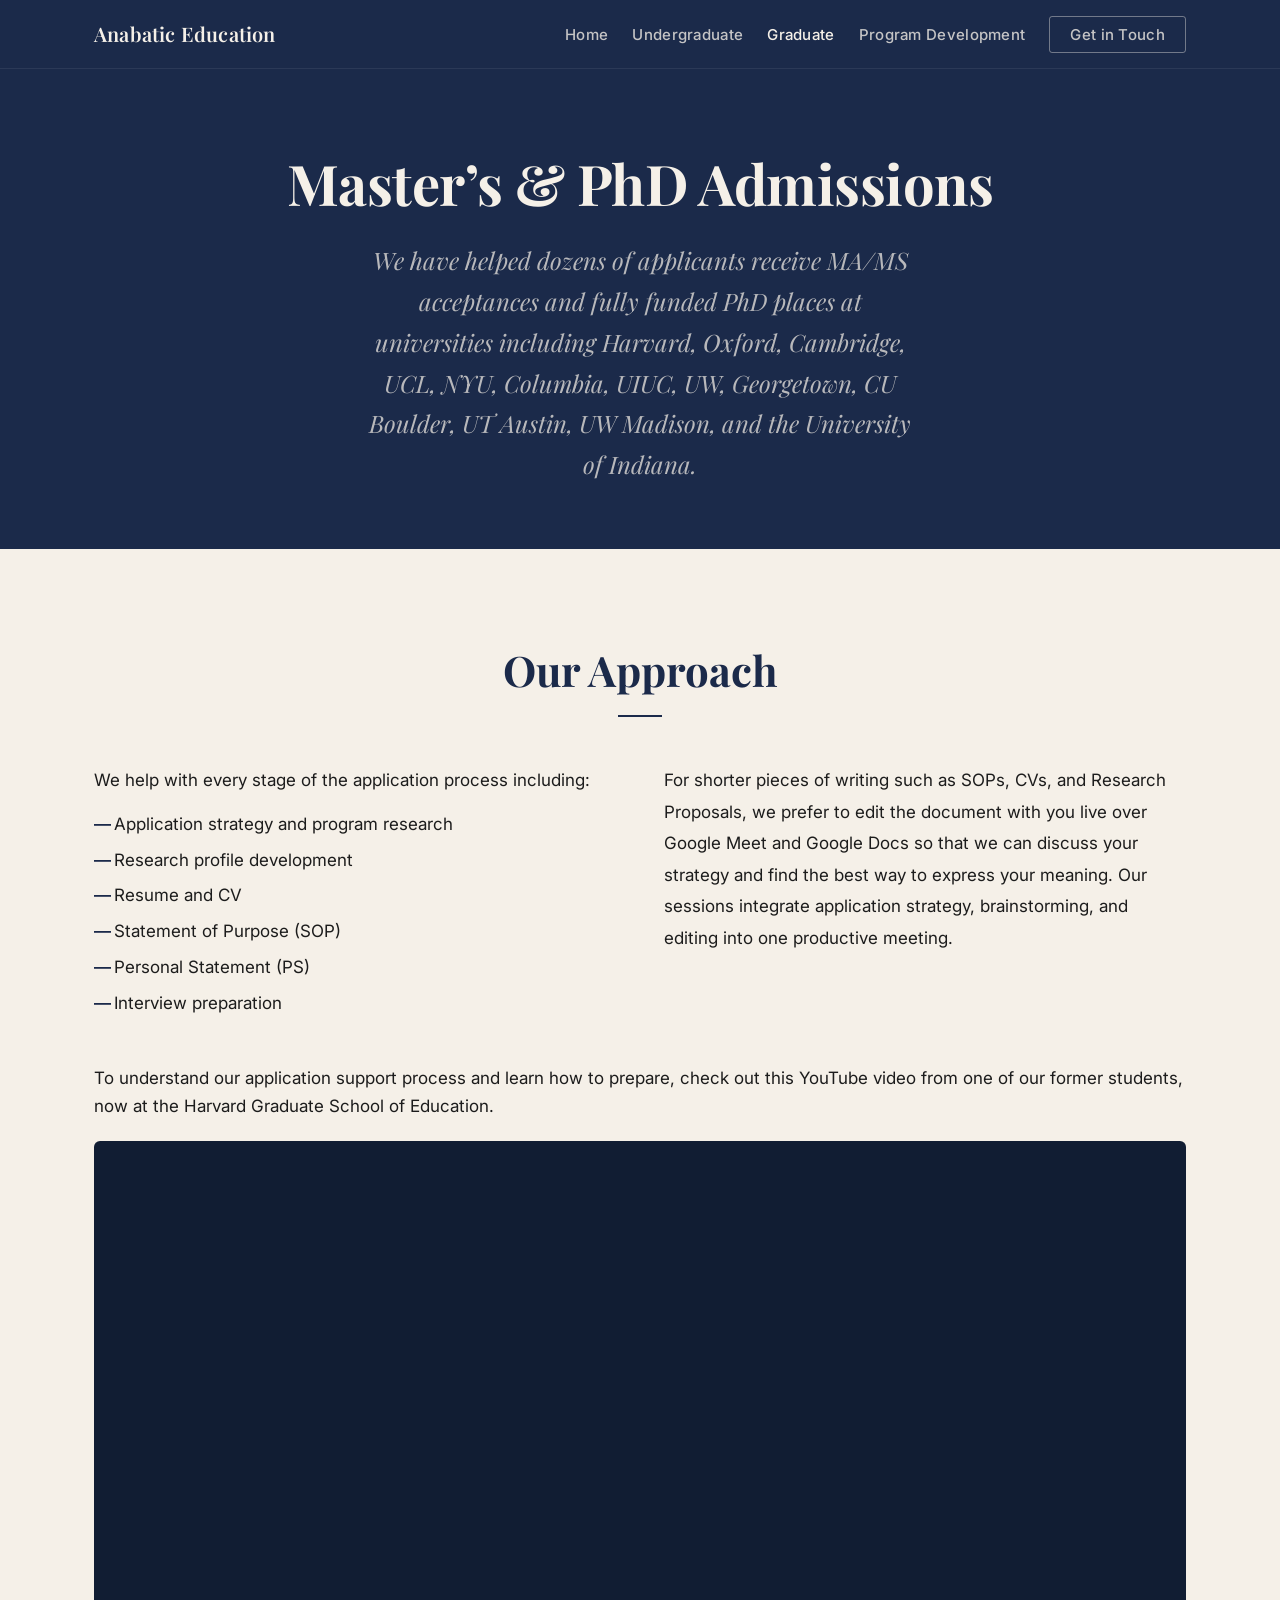
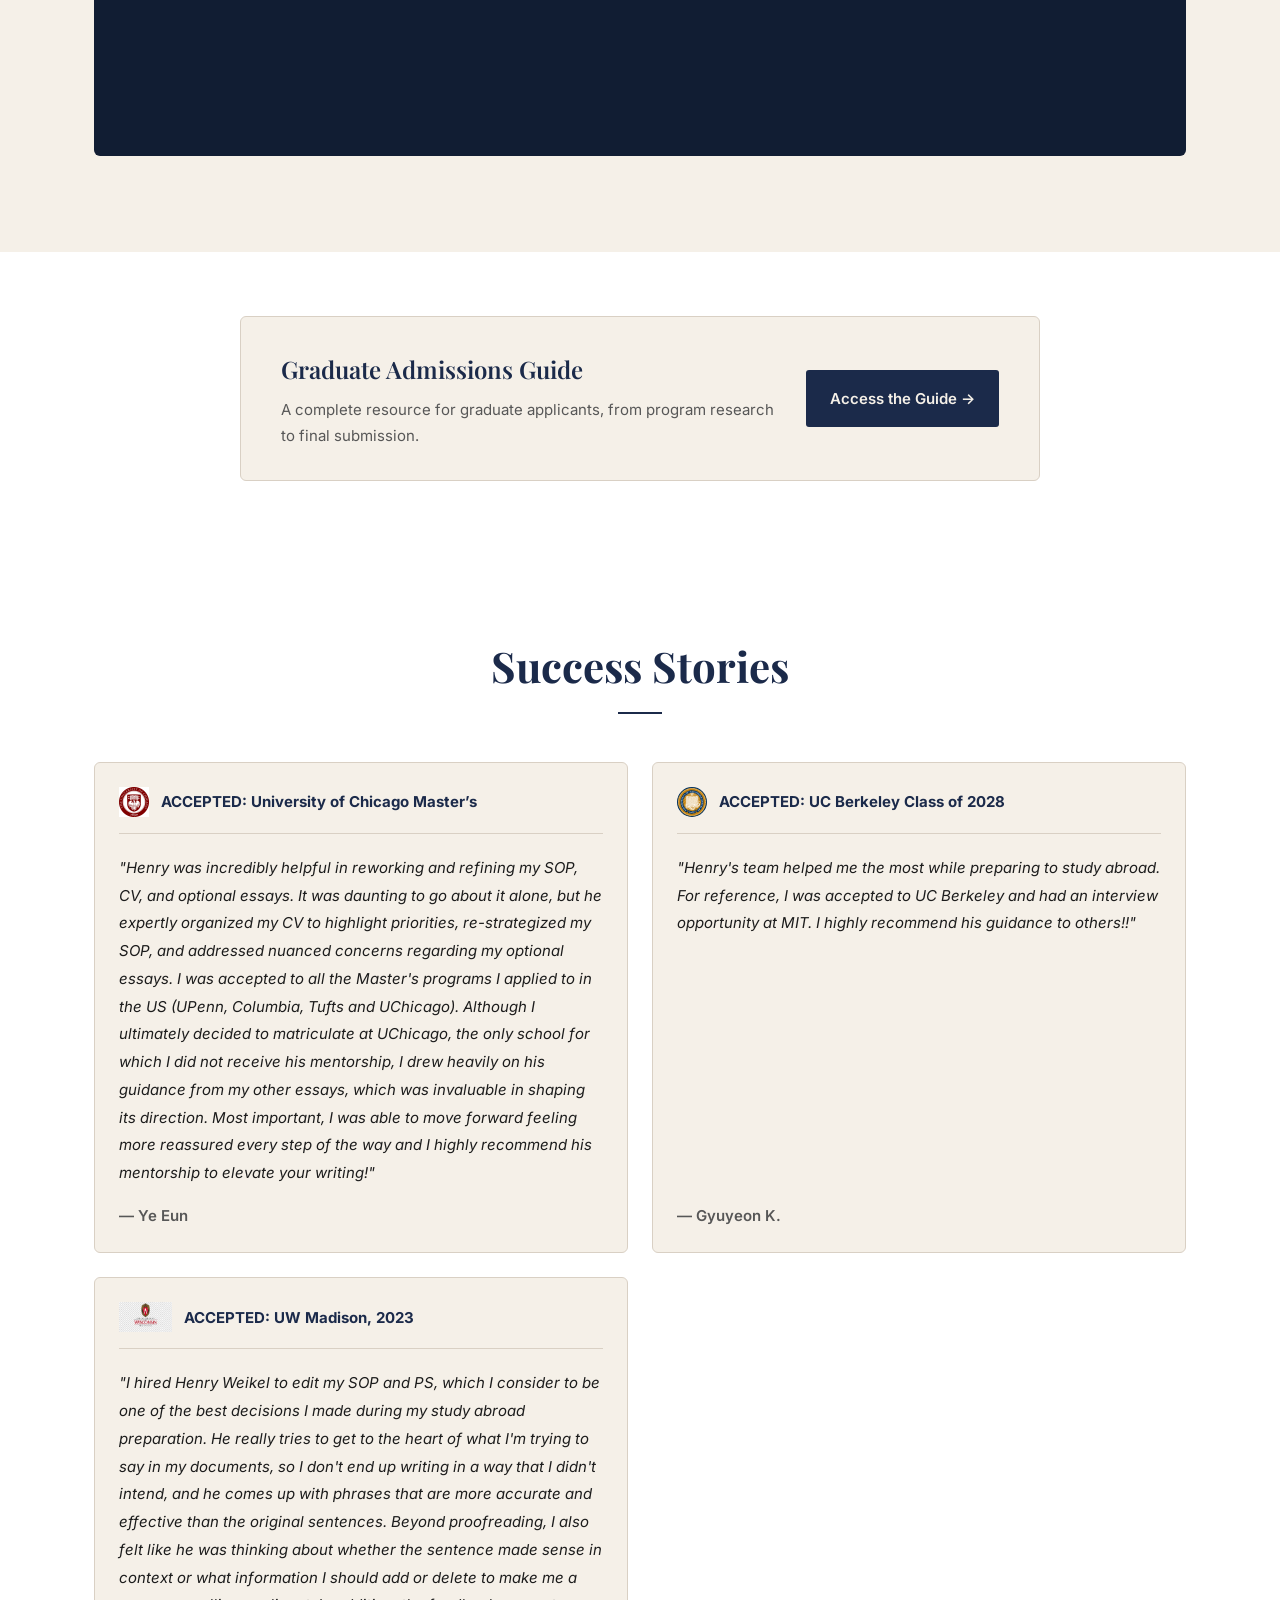
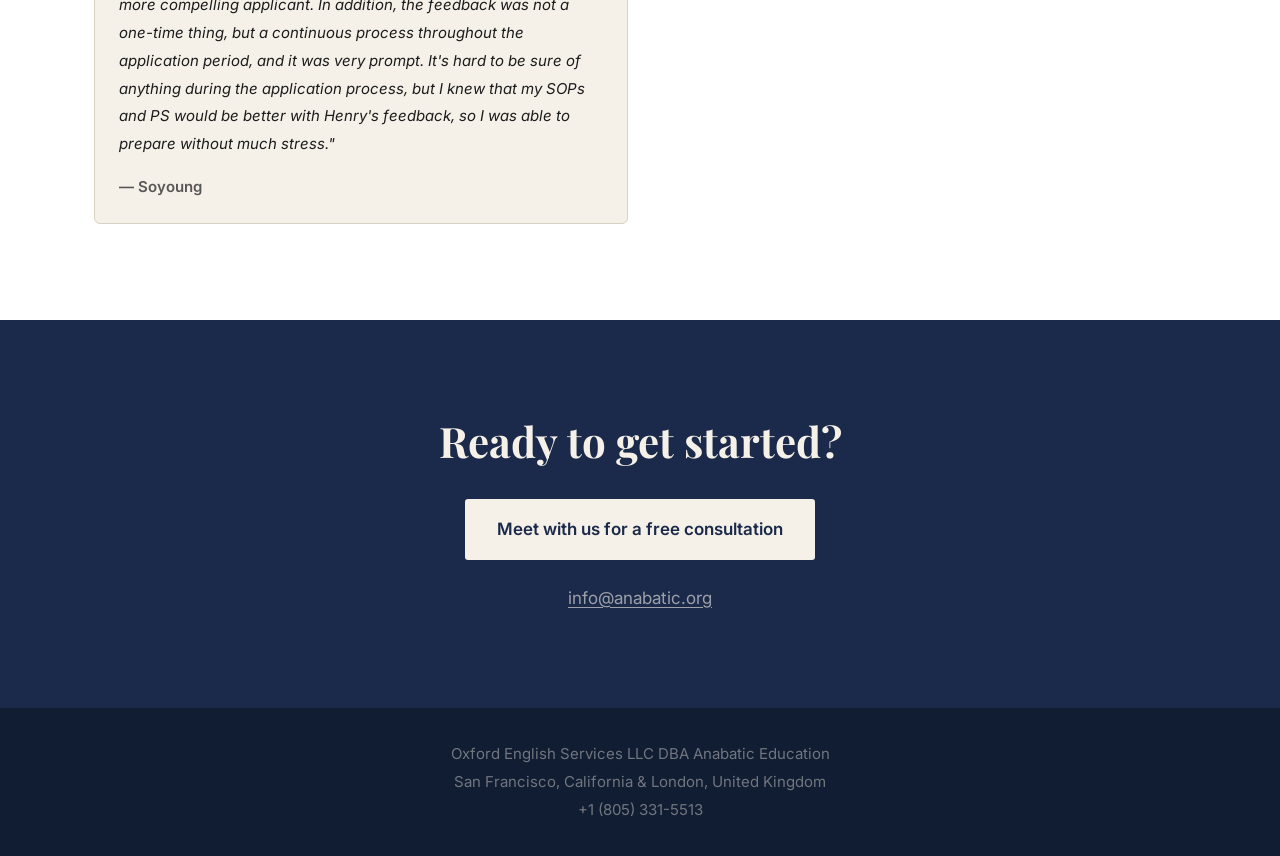
==== graduate.html @ 7ccd21e7 "Initial site commit" ====
<!DOCTYPE html>
<html lang="en">
<head>
  <meta charset="UTF-8">
  <meta name="viewport" content="width=device-width, initial-scale=1.0">
  <title>Graduate Admissions — Anabatic Education</title>
  <meta name="description" content="We have helped hundreds of applicants receive fully funded offers from PhD and MA/MS programs at Harvard, Oxford, Cambridge, and more.">
  <link rel="preconnect" href="https://fonts.googleapis.com">
  <link rel="preconnect" href="https://fonts.gstatic.com" crossorigin>
  <link href="https://fonts.googleapis.com/css2?family=Playfair+Display:ital,wght@0,400;0,600;0,700;1,400&family=Inter:wght@400;500;600&display=swap" rel="stylesheet">
  <link rel="stylesheet" href="styles.css">
</head>
<body>

  <!-- ===================== NAVIGATION ===================== -->
  <header class="site-header">
    <nav class="nav" aria-label="Main navigation">
      <a href="index.html" class="nav-logo">Anabatic Education</a>

      <button class="nav-toggle" aria-label="Toggle navigation" aria-expanded="false">
        <span></span>
        <span></span>
        <span></span>
      </button>

      <ul class="nav-links">
        <li><a href="index.html">Home</a></li>
        <li><a href="undergraduate.html">Undergraduate</a></li>
        <li><a href="graduate.html" aria-current="page">Graduate</a></li>
        <li><a href="program-dev.html">Program Development</a></li>
        <li><a href="https://cal.com/anabatic" class="nav-cta">Get in Touch</a></li>
      </ul>
    </nav>
  </header>

  <!-- ===================== HERO ===================== -->
  <section class="hero hero--sub">
    <div class="container">
      <h1>Master&rsquo;s &amp; PhD Admissions</h1>
      <p class="hero-tagline">We have helped dozens of applicants receive MA/MS acceptances and fully funded PhD places at universities including Harvard, Oxford, Cambridge, UCL, NYU, Columbia, UIUC, UW, Georgetown, CU Boulder, UT Austin, UW Madison, and the University of Indiana.</p>
    </div>
  </section>

  <!-- ===================== APPROACH ===================== -->
  <section class="approach" id="approach">
    <div class="container">
      <h2 class="section-heading">Our Approach</h2>

      <div class="approach-body">

        <div class="approach-col">
          <p>We help with every stage of the application process including:</p>
          <ul class="approach-list">
            <li>Application strategy and program research</li>
            <li>Research profile development</li>
            <li>Resume and CV</li>
            <li>Statement of Purpose (SOP)</li>
            <li>Personal Statement (PS)</li>
            <li>Interview preparation</li>
          </ul>
        </div>

        <div class="approach-col">
          <p>For shorter pieces of writing such as SOPs, CVs, and Research Proposals, we prefer to edit the document with you live over Google Meet and Google Docs so that we can discuss your strategy and find the best way to express your meaning. Our sessions integrate application strategy, brainstorming, and editing into one productive meeting.</p>
        </div>

      </div>

      <div class="approach-video">
        <p class="approach-video-label">To understand our application support process and learn how to prepare, check out this YouTube video from one of our former students, now at the Harvard Graduate School of Education.</p>
        <div class="video-wrapper">
          <iframe
            src="https://www.youtube.com/embed/bXMYaIppGb8"
            title="Graduate admissions process — former student at Harvard Graduate School of Education"
            allow="accelerometer; autoplay; clipboard-write; encrypted-media; gyroscope; picture-in-picture"
            allowfullscreen
            loading="lazy">
          </iframe>
        </div>
      </div>

    </div>
  </section>

  <!-- ===================== COURSE ===================== -->
  <section class="course-section">
    <div class="container">
      <div class="course-callout">
        <div class="course-callout-text">
          <h3>Graduate Admissions Guide</h3>
          <p>A complete resource for graduate applicants, from program research to final submission.</p>
        </div>
        <a href="https://payhip.com/b/DSZmq" class="btn-navy">Access the Guide &rarr;</a>
      </div>
    </div>
  </section>

  <!-- ===================== TESTIMONIALS ===================== -->
  <section class="testimonials" id="testimonials">
    <div class="container">
      <h2 class="section-heading">Success Stories</h2>

      <div class="carousel-wrapper">
      <div class="testimonials-grid" id="testimonial-track">

        <div class="testimonial-card">
          <div class="testimonial-header">
            <img src="images/chicago.jpg" alt="University of Chicago" class="testimonial-logo" loading="lazy">
            <p class="testimonial-school">ACCEPTED: University of Chicago Master&rsquo;s</p>
          </div>
          <blockquote class="testimonial-text">
            "Henry was incredibly helpful in reworking and refining my SOP, CV, and optional essays. It was daunting to go about it alone, but he expertly organized my CV to highlight priorities, re-strategized my SOP, and addressed nuanced concerns regarding my optional essays. I was accepted to all the Master's programs I applied to in the US (UPenn, Columbia, Tufts and UChicago). Although I ultimately decided to matriculate at UChicago, the only school for which I did not receive his mentorship, I drew heavily on his guidance from my other essays, which was invaluable in shaping its direction. Most important, I was able to move forward feeling more reassured every step of the way and I highly recommend his mentorship to elevate your writing!"
          </blockquote>
          <p class="testimonial-source">— Ye Eun</p>
        </div>

        <div class="testimonial-card">
          <div class="testimonial-header">
            <img src="images/cal.svg" alt="UC Berkeley" class="testimonial-logo" loading="lazy">
            <p class="testimonial-school">ACCEPTED: UC Berkeley Class of 2028</p>
          </div>
          <blockquote class="testimonial-text">
            "Henry's team helped me the most while preparing to study abroad. For reference, I was accepted to UC Berkeley and had an interview opportunity at MIT. I highly recommend his guidance to others!!"
          </blockquote>
          <p class="testimonial-source">— Gyuyeon K.</p>
        </div>

        <div class="testimonial-card">
          <div class="testimonial-header">
            <img src="images/uwmadison.jpeg" alt="UW Madison" class="testimonial-logo" loading="lazy">
            <p class="testimonial-school">ACCEPTED: UW Madison, 2023</p>
          </div>
          <blockquote class="testimonial-text">
            "I hired Henry Weikel to edit my SOP and PS, which I consider to be one of the best decisions I made during my study abroad preparation. He really tries to get to the heart of what I'm trying to say in my documents, so I don't end up writing in a way that I didn't intend, and he comes up with phrases that are more accurate and effective than the original sentences. Beyond proofreading, I also felt like he was thinking about whether the sentence made sense in context or what information I should add or delete to make me a more compelling applicant. In addition, the feedback was not a one-time thing, but a continuous process throughout the application period, and it was very prompt. It's hard to be sure of anything during the application process, but I knew that my SOPs and PS would be better with Henry's feedback, so I was able to prepare without much stress."
          </blockquote>
          <p class="testimonial-source">— Soyoung</p>
        </div>

      </div>

      <div class="carousel-controls">
        <button class="carousel-btn carousel-btn--prev" aria-label="Previous testimonial">&#8592;</button>
        <div class="carousel-dots" id="carousel-dots"></div>
        <button class="carousel-btn carousel-btn--next" aria-label="Next testimonial">&#8594;</button>
      </div>

      </div><!-- /.carousel-wrapper -->
    </div>
  </section>

  <!-- ===================== CTA ===================== -->
  <section class="cta" id="contact">
    <div class="container">
      <h2>Ready to get started?</h2>
      <a href="https://cal.com/anabatic" class="btn btn-primary">Meet with us for a free consultation</a>
      <p class="cta-email"><a href="mailto:info@anabatic.org">info@anabatic.org</a></p>
    </div>
  </section>

  <!-- ===================== FOOTER ===================== -->
  <footer class="site-footer">
    <div class="container">
      <p>Oxford English Services LLC DBA Anabatic Education</p>
      <p>San Francisco, California &amp; London, United Kingdom</p>
      <p>+1 (805) 331-5513</p>
    </div>
  </footer>

  <script src="script.js" defer></script>

</body>
</html>
---- styles.css ----
/* ============================================================
   ANABATIC EDUCATION — styles.css
   ============================================================ */

/* ============================================================
   Custom Properties
   ============================================================ */
:root {
  /* Brand Colors */
  --color-navy:       #1B2A4A;
  --color-navy-dark:  #111D33;
  --color-cream:      #F5F0E8;
  --color-cream-dark: #EAE3D6;
  --color-white:      #FFFFFF;
  --color-text:       #1C1C1C;
  --color-text-muted: #575757;
  --color-border:     #D9D0C4;

  /* Typography */
  --font-serif: 'Playfair Display', Georgia, 'Times New Roman', serif;
  --font-sans:  'Inter', system-ui, -apple-system, BlinkMacSystemFont, 'Segoe UI', sans-serif;

  /* Type Scale */
  --text-sm:   0.9375rem;  /* 15px */
  --text-base: 1.0625rem;  /* 17px */
  --text-lg:   1.25rem;    /* 20px */
  --text-xl:   1.5rem;     /* 24px */
  --text-2xl:  2rem;       /* 32px */
  --text-3xl:  2.625rem;   /* 42px */
  --text-4xl:  3.5rem;     /* 56px */

  /* Line Heights */
  --lh-tight: 1.2;
  --lh-snug:  1.4;
  --lh-base:  1.7;
  --lh-loose: 1.85;

  /* Spacing (4px base) */
  --sp-1:  0.25rem;   /*  4px */
  --sp-2:  0.5rem;    /*  8px */
  --sp-3:  0.75rem;   /* 12px */
  --sp-4:  1rem;      /* 16px */
  --sp-5:  1.25rem;   /* 20px */
  --sp-6:  1.5rem;    /* 24px */
  --sp-8:  2rem;      /* 32px */
  --sp-10: 2.5rem;    /* 40px */
  --sp-12: 3rem;      /* 48px */
  --sp-16: 4rem;      /* 64px */
  --sp-20: 5rem;      /* 80px */
  --sp-24: 6rem;      /* 96px */
  --sp-32: 8rem;      /* 128px */

  /* Layout */
  --max-width:  1140px;
  --nav-height: 68px;
  --gutter:     1.5rem;
  --radius-sm:  3px;
  --radius-md:  6px;
}

/* ============================================================
   Reset & Base
   ============================================================ */
*, *::before, *::after {
  box-sizing: border-box;
  margin: 0;
  padding: 0;
}

html {
  scroll-behavior: smooth;
  -webkit-text-size-adjust: 100%;
}

body {
  font-family: var(--font-sans);
  font-size: var(--text-base);
  line-height: var(--lh-base);
  color: var(--color-text);
  background-color: var(--color-white);
}

img {
  display: block;
  max-width: 100%;
  height: auto;
}

a {
  color: inherit;
  text-decoration: none;
}

ul {
  list-style: none;
}

/* ============================================================
   Layout Utilities
   ============================================================ */
.container {
  width: 100%;
  max-width: var(--max-width);
  margin-left: auto;
  margin-right: auto;
  padding-left: var(--gutter);
  padding-right: var(--gutter);
}

.section-heading {
  font-family: var(--font-serif);
  font-size: var(--text-3xl);
  font-weight: 700;
  color: var(--color-navy);
  text-align: center;
  line-height: var(--lh-tight);
  margin-bottom: var(--sp-4);
}

.section-heading::after {
  content: '';
  display: block;
  width: 44px;
  height: 2px;
  background-color: var(--color-navy);
  margin: var(--sp-5) auto var(--sp-12);
}

/* ============================================================
   Navigation
   ============================================================ */
.site-header {
  position: sticky;
  top: 0;
  z-index: 200;
  background-color: var(--color-navy);
  border-bottom: 1px solid rgba(255, 255, 255, 0.07);
}

.nav {
  display: flex;
  align-items: center;
  justify-content: space-between;
  height: var(--nav-height);
  max-width: var(--max-width);
  margin-left: auto;
  margin-right: auto;
  padding-left: var(--gutter);
  padding-right: var(--gutter);
}

.nav-logo {
  font-family: var(--font-serif);
  font-size: var(--text-lg);
  font-weight: 600;
  color: var(--color-cream);
  letter-spacing: 0.01em;
  flex-shrink: 0;
}

.nav-links {
  display: flex;
  align-items: center;
  gap: var(--sp-6);
}

.nav-links a {
  font-size: var(--text-sm);
  font-weight: 500;
  color: rgba(245, 240, 232, 0.78);
  letter-spacing: 0.02em;
  transition: color 0.15s;
}

.nav-links a:hover,
.nav-links a[aria-current="page"] {
  color: var(--color-cream);
}

.nav-cta {
  padding: var(--sp-2) var(--sp-5);
  border: 1px solid rgba(245, 240, 232, 0.4);
  border-radius: var(--radius-sm);
  color: var(--color-cream);
  transition: background-color 0.15s, border-color 0.15s;
}

.nav-cta:hover {
  color: var(--color-cream);
  background-color: rgba(245, 240, 232, 0.1);
  border-color: rgba(245, 240, 232, 0.65);
}

/* Hamburger */
.nav-toggle {
  display: none;
  flex-direction: column;
  justify-content: space-between;
  width: 22px;
  height: 16px;
  background: none;
  border: none;
  cursor: pointer;
  flex-shrink: 0;
  padding: 0;
}

.nav-toggle span {
  display: block;
  width: 100%;
  height: 2px;
  background-color: var(--color-cream);
  border-radius: 1px;
}

/* ============================================================
   Hero
   ============================================================ */
.hero {
  background-color: var(--color-navy);
  padding: var(--sp-32) 0 var(--sp-24);
  text-align: center;
}

.hero .container {
  max-width: 800px;
}

.hero h1 {
  font-family: var(--font-serif);
  font-size: var(--text-4xl);
  font-weight: 700;
  color: var(--color-cream);
  line-height: var(--lh-tight);
  letter-spacing: -0.01em;
  margin-bottom: var(--sp-6);
}

.hero-tagline {
  font-family: var(--font-serif);
  font-style: italic;
  font-size: var(--text-xl);
  color: rgba(245, 240, 232, 0.72);
  line-height: var(--lh-base);
  max-width: 560px;
  margin-left: auto;
  margin-right: auto;
}

/* ============================================================
   Services
   ============================================================ */
.services {
  background-color: var(--color-cream);
  padding: var(--sp-24) 0;
}

.services-grid {
  display: grid;
  grid-template-columns: repeat(3, 1fr);
  gap: var(--sp-6);
}

.service-card {
  display: flex;
  flex-direction: column;
  background-color: var(--color-white);
  border: 1px solid var(--color-border);
  border-radius: var(--radius-md);
  padding: var(--sp-8);
  color: var(--color-text);
  transition: border-color 0.2s, box-shadow 0.2s;
}

.service-card:hover {
  border-color: var(--color-navy);
  box-shadow: 0 2px 18px rgba(27, 42, 74, 0.1);
}

.service-card h3 {
  font-family: var(--font-serif);
  font-size: var(--text-xl);
  font-weight: 600;
  color: var(--color-navy);
  line-height: var(--lh-snug);
  margin-bottom: var(--sp-4);
}

.service-card p {
  font-size: var(--text-sm);
  line-height: var(--lh-loose);
  color: var(--color-text-muted);
  flex-grow: 1;
  margin-bottom: var(--sp-6);
}

.card-link {
  font-size: var(--text-sm);
  font-weight: 600;
  color: var(--color-navy);
  letter-spacing: 0.02em;
}

/* ============================================================
   Team
   ============================================================ */
.team {
  background-color: var(--color-white);
  padding: var(--sp-24) 0;
}

/* Lead member */
.team-lead {
  display: grid;
  grid-template-columns: 280px 1fr;
  gap: var(--sp-12);
  align-items: start;
  padding-bottom: var(--sp-16);
  margin-bottom: var(--sp-16);
  border-bottom: 1px solid var(--color-border);
}

.team-lead-image img {
  width: 100%;
  aspect-ratio: 4 / 5;
  object-fit: cover;
  object-position: top;
  border-radius: var(--radius-md);
}

.team-lead-bio h3 {
  font-family: var(--font-serif);
  font-size: var(--text-2xl);
  font-weight: 700;
  color: var(--color-navy);
  line-height: var(--lh-tight);
  margin-bottom: var(--sp-5);
}

.team-lead-bio p {
  line-height: var(--lh-loose);
  color: var(--color-text);
}

/* Secondary team grid */
.team-grid {
  display: grid;
  grid-template-columns: repeat(2, 1fr);
  gap: var(--sp-8);
}

.team-card {
  display: grid;
  grid-template-columns: 120px 1fr;
  gap: var(--sp-5);
  align-items: start;
}

.team-card img {
  width: 120px;
  aspect-ratio: 3 / 4;
  object-fit: cover;
  object-position: top;
  border-radius: var(--radius-sm);
}

.team-card-body h4 {
  font-family: var(--font-serif);
  font-size: var(--text-lg);
  font-weight: 600;
  color: var(--color-navy);
  line-height: var(--lh-snug);
  margin-bottom: var(--sp-2);
}

.team-card-body p {
  font-size: var(--text-sm);
  line-height: var(--lh-loose);
  color: var(--color-text-muted);
}

.team-specialties {
  font-size: var(--text-sm);
  font-weight: 600;
  color: var(--color-navy);
  margin-bottom: var(--sp-3);
}

/* ============================================================
   CTA
   ============================================================ */
.cta {
  background-color: var(--color-navy);
  padding: var(--sp-24) 0;
  text-align: center;
}

.cta h2 {
  font-family: var(--font-serif);
  font-size: var(--text-3xl);
  font-weight: 700;
  color: var(--color-cream);
  line-height: var(--lh-tight);
  margin-bottom: var(--sp-8);
}

.btn {
  display: inline-block;
  font-family: var(--font-sans);
  font-size: var(--text-base);
  font-weight: 600;
  border-radius: var(--radius-sm);
  cursor: pointer;
  transition: background-color 0.15s;
}

.btn-primary {
  padding: var(--sp-4) var(--sp-8);
  background-color: var(--color-cream);
  color: var(--color-navy);
}

.btn-primary:hover {
  background-color: var(--color-white);
}

.cta-email {
  margin-top: var(--sp-6);
}

.cta-email a {
  font-size: var(--text-base);
  color: rgba(245, 240, 232, 0.6);
  text-decoration: underline;
  text-underline-offset: 3px;
  transition: color 0.15s;
}

.cta-email a:hover {
  color: var(--color-cream);
}

/* ============================================================
   Footer
   ============================================================ */
.site-footer {
  background-color: var(--color-navy-dark);
  padding: var(--sp-8) 0;
  text-align: center;
}

.site-footer p {
  font-size: var(--text-sm);
  color: rgba(245, 240, 232, 0.42);
  line-height: var(--lh-loose);
}

/* ============================================================
   Sub-page Hero
   ============================================================ */
.hero--sub {
  padding: var(--sp-20) 0 var(--sp-16);
}

/* ============================================================
   Approach
   ============================================================ */
.approach {
  background-color: var(--color-cream);
  padding: var(--sp-24) 0;
}

.approach-grid {
  display: grid;
  grid-template-columns: repeat(2, 1fr);
  gap: var(--sp-6);
}

.approach-card {
  background-color: var(--color-white);
  border: 1px solid var(--color-border);
  border-radius: var(--radius-md);
  padding: var(--sp-8);
}

.approach-num {
  display: block;
  font-family: var(--font-serif);
  font-size: 2.75rem;
  font-weight: 700;
  color: rgba(27, 42, 74, 0.14);
  line-height: 1;
  margin-bottom: var(--sp-4);
}

.approach-card h3 {
  font-family: var(--font-serif);
  font-size: var(--text-lg);
  font-weight: 600;
  color: var(--color-navy);
  line-height: var(--lh-snug);
  margin-bottom: var(--sp-3);
}

.approach-card p {
  font-size: var(--text-sm);
  line-height: var(--lh-loose);
  color: var(--color-text-muted);
}

/* ============================================================
   Testimonials
   ============================================================ */
.testimonials {
  background-color: var(--color-white);
  padding: var(--sp-24) 0;
}

.testimonials-grid {
  display: grid;
  grid-template-columns: repeat(2, 1fr);
  gap: var(--sp-6);
}

.testimonial-card {
  display: flex;
  flex-direction: column;
  background-color: var(--color-cream);
  border: 1px solid var(--color-border);
  border-radius: var(--radius-md);
  padding: var(--sp-6);
}

.testimonial-header {
  display: flex;
  align-items: center;
  gap: var(--sp-3);
  margin-bottom: var(--sp-5);
  padding-bottom: var(--sp-4);
  border-bottom: 1px solid var(--color-border);
}

.testimonial-logo {
  height: 30px;
  width: auto;
  max-width: 68px;
  object-fit: contain;
  flex-shrink: 0;
}

.testimonial-school {
  font-size: var(--text-sm);
  font-weight: 700;
  color: var(--color-navy);
  line-height: var(--lh-snug);
}

.testimonial-text {
  font-size: var(--text-sm);
  line-height: var(--lh-loose);
  color: var(--color-text);
  font-style: italic;
  flex-grow: 1;
  margin-bottom: var(--sp-4);
}

.testimonial-source {
  font-size: var(--text-sm);
  font-weight: 600;
  color: var(--color-text-muted);
}

/* ============================================================
   Carousel
   ============================================================ */
.carousel-wrapper {
  position: relative;
}

.carousel-controls {
  display: none; /* visible only in carousel mode via media query */
  align-items: center;
  justify-content: center;
  gap: var(--sp-5);
  margin-top: var(--sp-6);
}

.carousel-btn {
  display: flex;
  align-items: center;
  justify-content: center;
  width: 38px;
  height: 38px;
  border-radius: 50%;
  border: 1px solid var(--color-border);
  background: var(--color-white);
  color: var(--color-navy);
  font-size: var(--text-lg);
  line-height: 1;
  cursor: pointer;
  flex-shrink: 0;
  transition: background-color 0.15s, border-color 0.15s, color 0.15s;
}

.carousel-btn:hover:not(:disabled) {
  background-color: var(--color-navy);
  color: var(--color-cream);
  border-color: var(--color-navy);
}

.carousel-btn:disabled {
  opacity: 0.3;
  cursor: default;
}

.carousel-dots {
  display: flex;
  align-items: center;
  gap: var(--sp-2);
}

.carousel-dot {
  width: 8px;
  height: 8px;
  border-radius: 50%;
  border: none;
  padding: 0;
  background-color: var(--color-border);
  cursor: pointer;
  transition: background-color 0.15s, transform 0.15s;
}

.carousel-dot.is-active {
  background-color: var(--color-navy);
  transform: scale(1.35);
}

/* ============================================================
   Graduate — Approach (text layout)
   ============================================================ */
.approach-body {
  display: grid;
  grid-template-columns: 1fr 1fr;
  gap: var(--sp-12);
  margin-bottom: var(--sp-12);
}

.approach-col > p {
  font-size: var(--text-base);
  line-height: var(--lh-loose);
  color: var(--color-text);
}

.approach-list {
  list-style: none;
  display: flex;
  flex-direction: column;
  gap: var(--sp-3);
  margin-top: var(--sp-4);
}

.approach-list li {
  font-size: var(--text-base);
  color: var(--color-text);
  padding-left: var(--sp-5);
  position: relative;
  line-height: var(--lh-snug);
}

.approach-list li::before {
  content: '\2014'; /* em dash */
  position: absolute;
  left: 0;
  color: var(--color-navy);
  font-weight: 600;
}

/* ============================================================
   Video Embed
   ============================================================ */
.approach-video {
  margin-top: var(--sp-4);
}

.approach-video-label {
  font-size: var(--text-base);
  color: var(--color-text);
  line-height: var(--lh-base);
  margin-bottom: var(--sp-5);
}

.video-wrapper {
  position: relative;
  padding-bottom: 56.25%; /* 16:9 */
  height: 0;
  overflow: hidden;
  border-radius: var(--radius-md);
  background-color: var(--color-navy-dark);
}

.video-wrapper iframe {
  position: absolute;
  top: 0;
  left: 0;
  width: 100%;
  height: 100%;
  border: 0;
}

/* ============================================================
   Course Callout
   ============================================================ */
.course-section {
  background-color: var(--color-white);
  padding: var(--sp-16) 0;
}

.course-callout {
  display: flex;
  align-items: center;
  justify-content: space-between;
  gap: var(--sp-8);
  background-color: var(--color-cream);
  border: 1px solid var(--color-border);
  border-radius: var(--radius-md);
  padding: var(--sp-8) var(--sp-10);
  max-width: 800px;
  margin: 0 auto;
}

.course-callout-text h3 {
  font-family: var(--font-serif);
  font-size: var(--text-xl);
  font-weight: 600;
  color: var(--color-navy);
  margin-bottom: var(--sp-2);
}

.course-callout-text p {
  font-size: var(--text-sm);
  color: var(--color-text-muted);
  line-height: var(--lh-base);
}

.btn-navy {
  display: inline-block;
  padding: var(--sp-4) var(--sp-6);
  background-color: var(--color-navy);
  color: var(--color-cream);
  border-radius: var(--radius-sm);
  font-family: var(--font-sans);
  font-size: var(--text-sm);
  font-weight: 600;
  white-space: nowrap;
  flex-shrink: 0;
  transition: background-color 0.15s;
}

.btn-navy:hover {
  background-color: var(--color-navy-dark);
}

/* ============================================================
   Case Studies
   ============================================================ */
.case-studies {
  background-color: var(--color-cream);
  padding: var(--sp-24) 0;
}

.case-studies-grid {
  display: grid;
  grid-template-columns: repeat(2, 1fr);
  gap: var(--sp-6);
}

.case-study-card {
  background-color: var(--color-white);
  border: 1px solid var(--color-border);
  border-radius: var(--radius-md);
  overflow: hidden;
  display: flex;
  flex-direction: column;
}

.case-study-card img {
  width: 100%;
  height: 220px;
  object-fit: cover;
  display: block;
}

.case-study-card-body {
  padding: var(--sp-8);
  flex: 1;
}

.case-study-card-body h3 {
  font-family: var(--font-serif);
  font-size: var(--text-xl);
  font-weight: 600;
  color: var(--color-navy);
  line-height: var(--lh-snug);
  margin-bottom: var(--sp-4);
}

.case-study-card-body p {
  font-size: var(--text-sm);
  line-height: var(--lh-loose);
  color: var(--color-text-muted);
}

/* ============================================================
   Responsive — Tablet (≤ 900px)
   ============================================================ */
@media (max-width: 900px) {
  :root {
    --text-4xl: 2.75rem;
    --text-3xl: 2.125rem;
  }

  .services-grid {
    grid-template-columns: 1fr;
    max-width: 560px;
    margin-left: auto;
    margin-right: auto;
  }

  .team-lead {
    grid-template-columns: 220px 1fr;
    gap: var(--sp-8);
  }

  /* Carousel mode: switch testimonials from grid to flex track */
  .carousel-wrapper {
    overflow: hidden;
  }

  .testimonials-grid {
    display: flex;
    gap: 0;
    transition: transform 0.35s ease;
    will-change: transform;
  }

  .testimonial-card {
    flex: 0 0 100%;
    min-width: 100%;
  }

  .carousel-controls {
    display: flex;
  }
}

/* ============================================================
   Responsive — Mobile (≤ 640px)
   ============================================================ */
@media (max-width: 640px) {
  :root {
    --text-4xl: 2.25rem;
    --text-3xl: 1.875rem;
    --text-2xl: 1.5rem;
    --gutter:   1.25rem;
  }

  /* Nav: show hamburger */
  .nav-toggle {
    display: flex;
  }

  .nav-links {
    display: none;
    position: fixed;
    top: var(--nav-height);
    left: 0;
    right: 0;
    z-index: 199;
    flex-direction: column;
    align-items: flex-start;
    background-color: var(--color-navy);
    padding: var(--sp-4) var(--gutter) var(--sp-6);
    gap: var(--sp-4);
    border-top: 1px solid rgba(255, 255, 255, 0.07);
    box-shadow: 0 8px 24px rgba(0, 0, 0, 0.3);
  }

  .nav-links.is-open {
    display: flex;
  }

  .nav-links a {
    font-size: var(--text-base);
  }

  /* Remove border/padding from mobile CTA link */
  .nav-cta {
    border: none;
    padding: 0;
  }

  /* Hero */
  .hero {
    padding: var(--sp-20) 0 var(--sp-16);
  }

  /* Services */
  .services {
    padding: var(--sp-16) 0;
  }

  .services-grid {
    max-width: none;
  }

  /* Team */
  .team {
    padding: var(--sp-16) 0;
  }

  .team-lead {
    grid-template-columns: 1fr;
    gap: var(--sp-6);
  }

  .team-lead-image img {
    max-width: 200px;
  }

  .team-grid {
    grid-template-columns: 1fr;
  }

  .approach-grid {
    grid-template-columns: 1fr;
  }

  .approach-body {
    grid-template-columns: 1fr;
  }

  .course-callout {
    flex-direction: column;
    text-align: center;
    padding: var(--sp-8);
  }

  .team-card {
    grid-template-columns: 100px 1fr;
    gap: var(--sp-4);
  }

  .team-card img {
    width: 100px;
  }

  .case-studies-grid {
    grid-template-columns: 1fr;
  }

  /* CTA */
  .cta {
    padding: var(--sp-16) 0;
  }

  .btn-primary {
    width: 100%;
    max-width: 360px;
  }
}
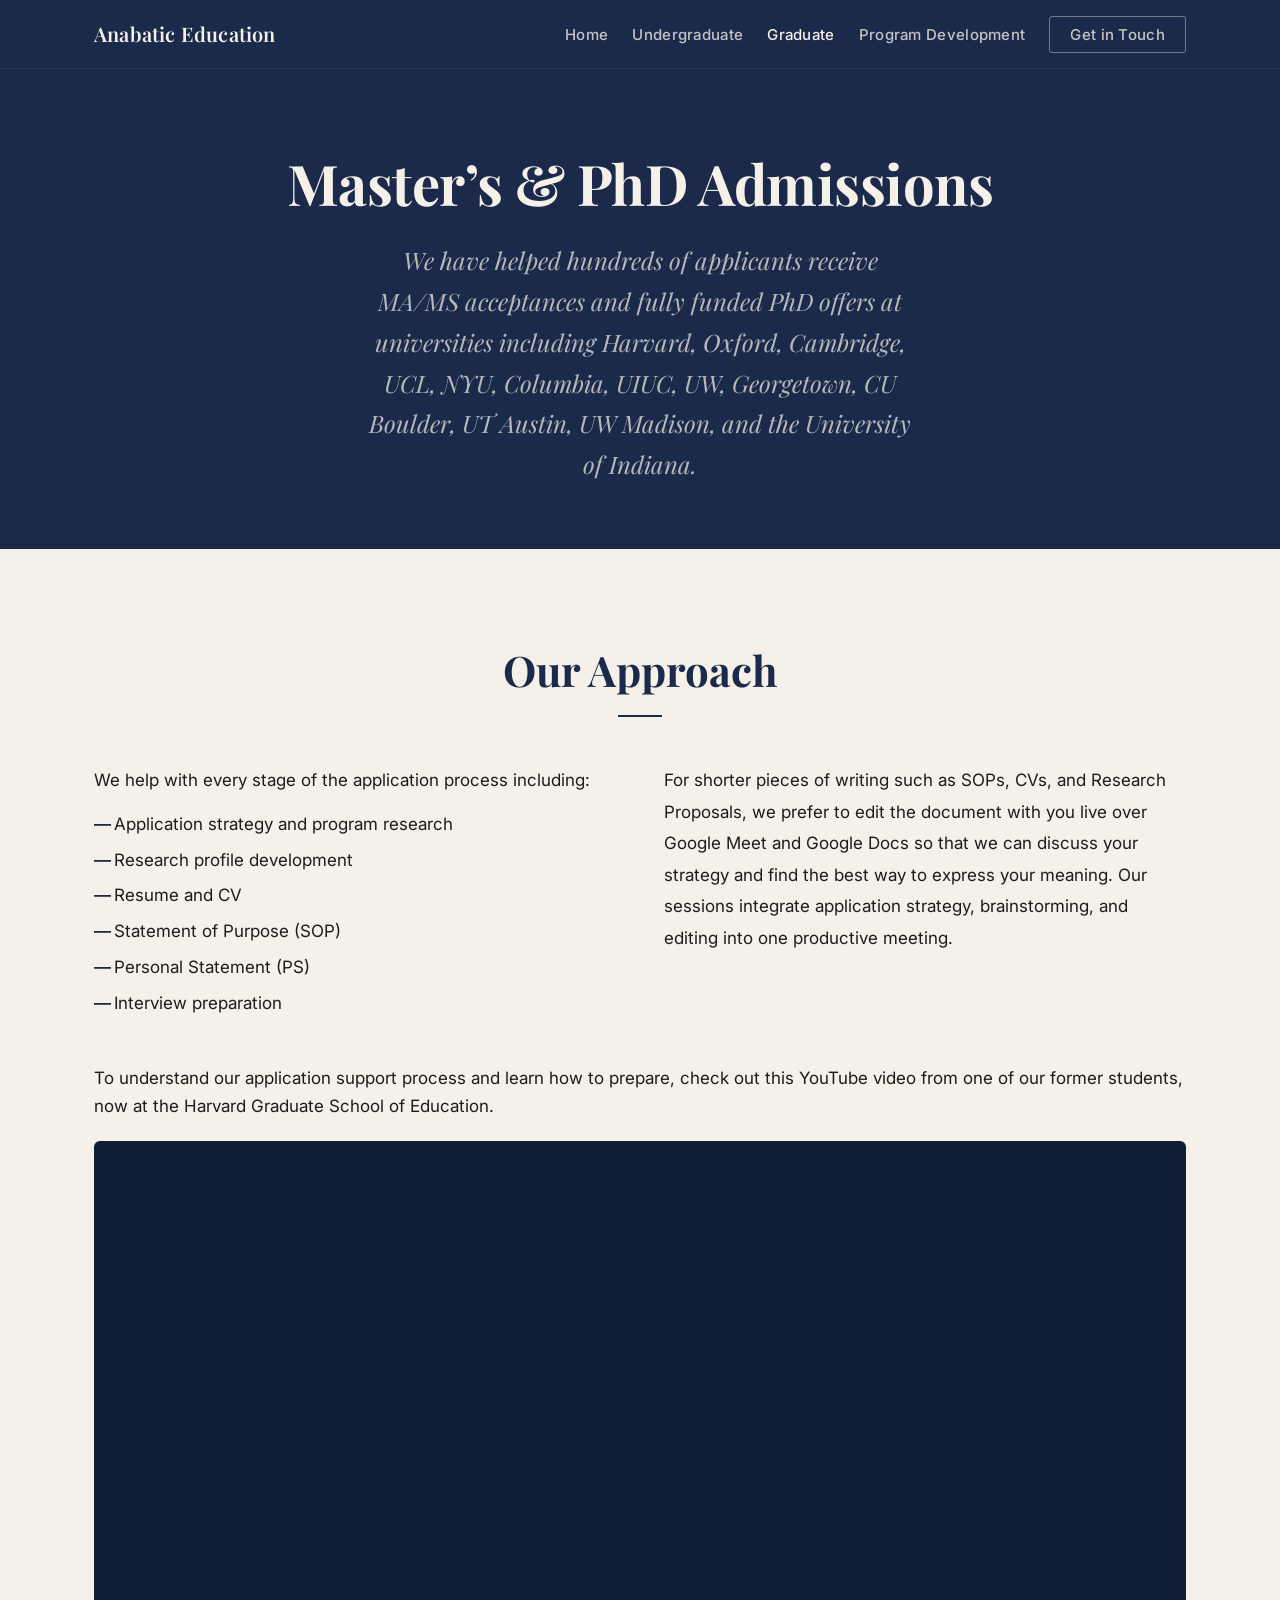
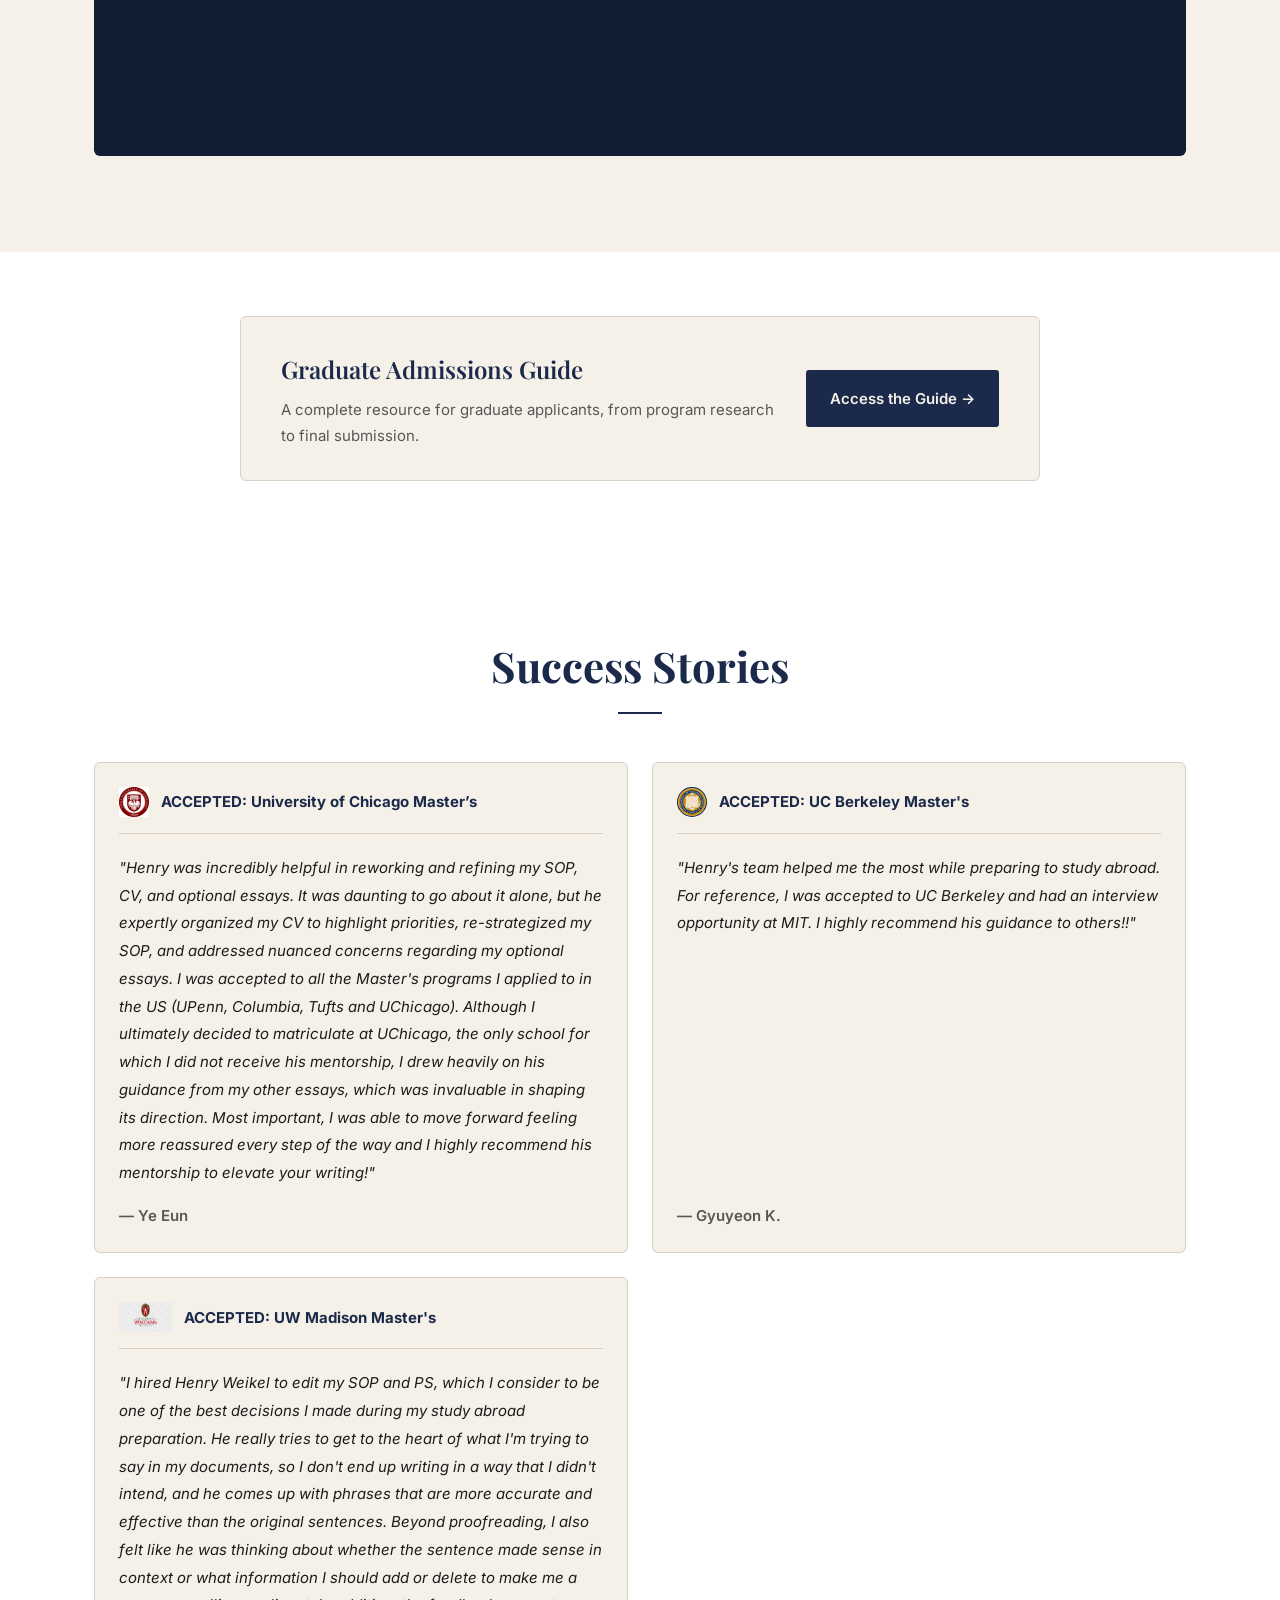
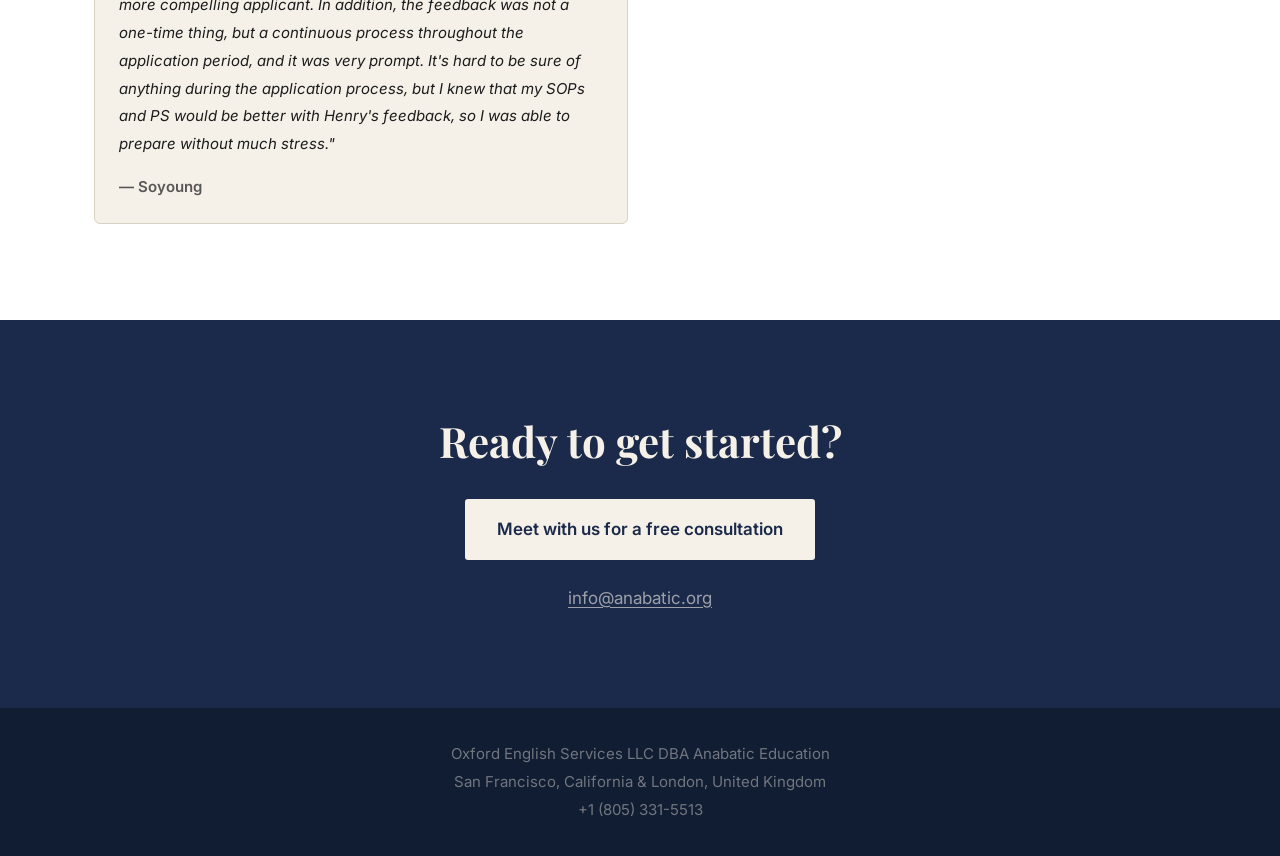
==== commit 3d8ecd22: "update copy" ====
--- a/graduate.html
+++ b/graduate.html
@@ -37,7 +37,7 @@
   <section class="hero hero--sub">
     <div class="container">
       <h1>Master&rsquo;s &amp; PhD Admissions</h1>
-      <p class="hero-tagline">We have helped dozens of applicants receive MA/MS acceptances and fully funded PhD places at universities including Harvard, Oxford, Cambridge, UCL, NYU, Columbia, UIUC, UW, Georgetown, CU Boulder, UT Austin, UW Madison, and the University of Indiana.</p>
+      <p class="hero-tagline">We have helped hundreds of applicants receive MA/MS acceptances and fully funded PhD offers at universities including Harvard, Oxford, Cambridge, UCL, NYU, Columbia, UIUC, UW, Georgetown, CU Boulder, UT Austin, UW Madison, and the University of Indiana.</p>
     </div>
   </section>
 
@@ -117,7 +117,7 @@
         <div class="testimonial-card">
           <div class="testimonial-header">
             <img src="images/cal.svg" alt="UC Berkeley" class="testimonial-logo" loading="lazy">
-            <p class="testimonial-school">ACCEPTED: UC Berkeley Class of 2028</p>
+            <p class="testimonial-school">ACCEPTED: UC Berkeley Master's</p>
           </div>
           <blockquote class="testimonial-text">
             "Henry's team helped me the most while preparing to study abroad. For reference, I was accepted to UC Berkeley and had an interview opportunity at MIT. I highly recommend his guidance to others!!"
@@ -128,7 +128,7 @@
         <div class="testimonial-card">
           <div class="testimonial-header">
             <img src="images/uwmadison.jpeg" alt="UW Madison" class="testimonial-logo" loading="lazy">
-            <p class="testimonial-school">ACCEPTED: UW Madison, 2023</p>
+            <p class="testimonial-school">ACCEPTED: UW Madison Master's</p>
           </div>
           <blockquote class="testimonial-text">
             "I hired Henry Weikel to edit my SOP and PS, which I consider to be one of the best decisions I made during my study abroad preparation. He really tries to get to the heart of what I'm trying to say in my documents, so I don't end up writing in a way that I didn't intend, and he comes up with phrases that are more accurate and effective than the original sentences. Beyond proofreading, I also felt like he was thinking about whether the sentence made sense in context or what information I should add or delete to make me a more compelling applicant. In addition, the feedback was not a one-time thing, but a continuous process throughout the application period, and it was very prompt. It's hard to be sure of anything during the application process, but I knew that my SOPs and PS would be better with Henry's feedback, so I was able to prepare without much stress."
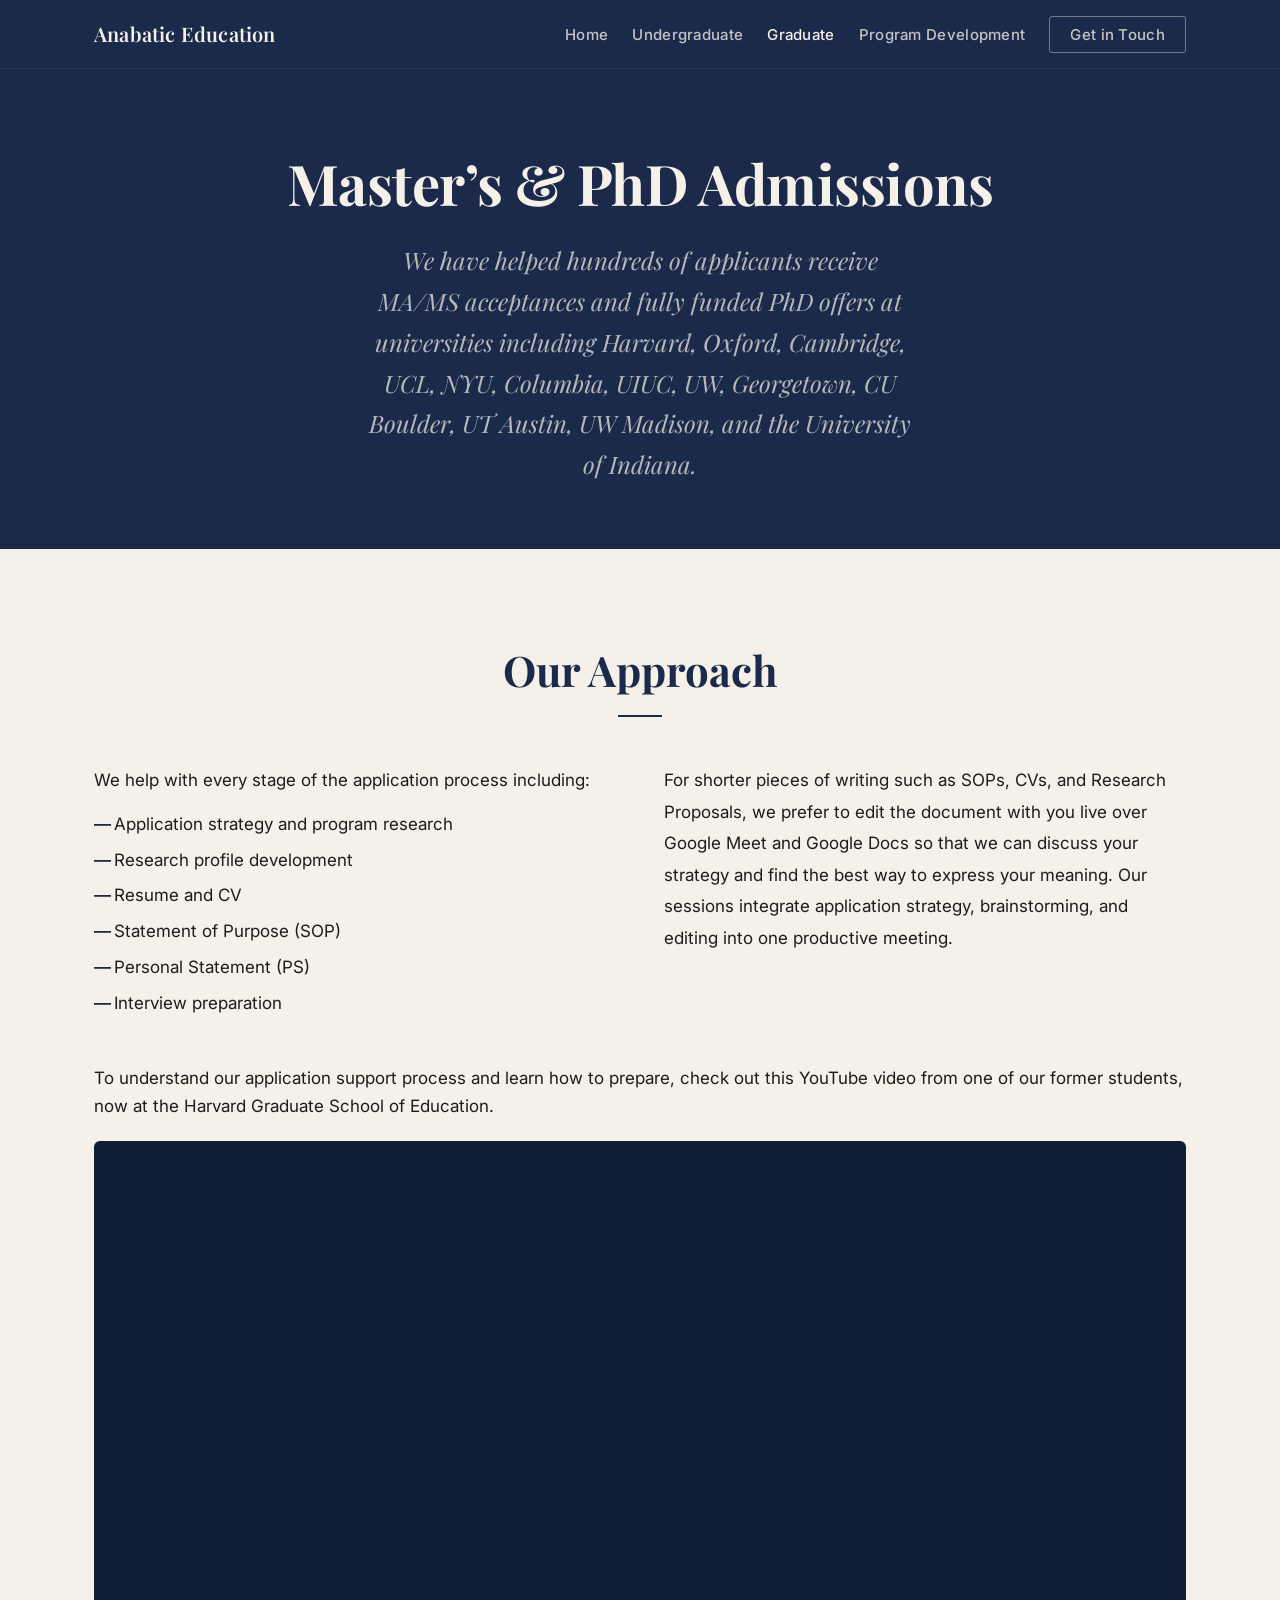
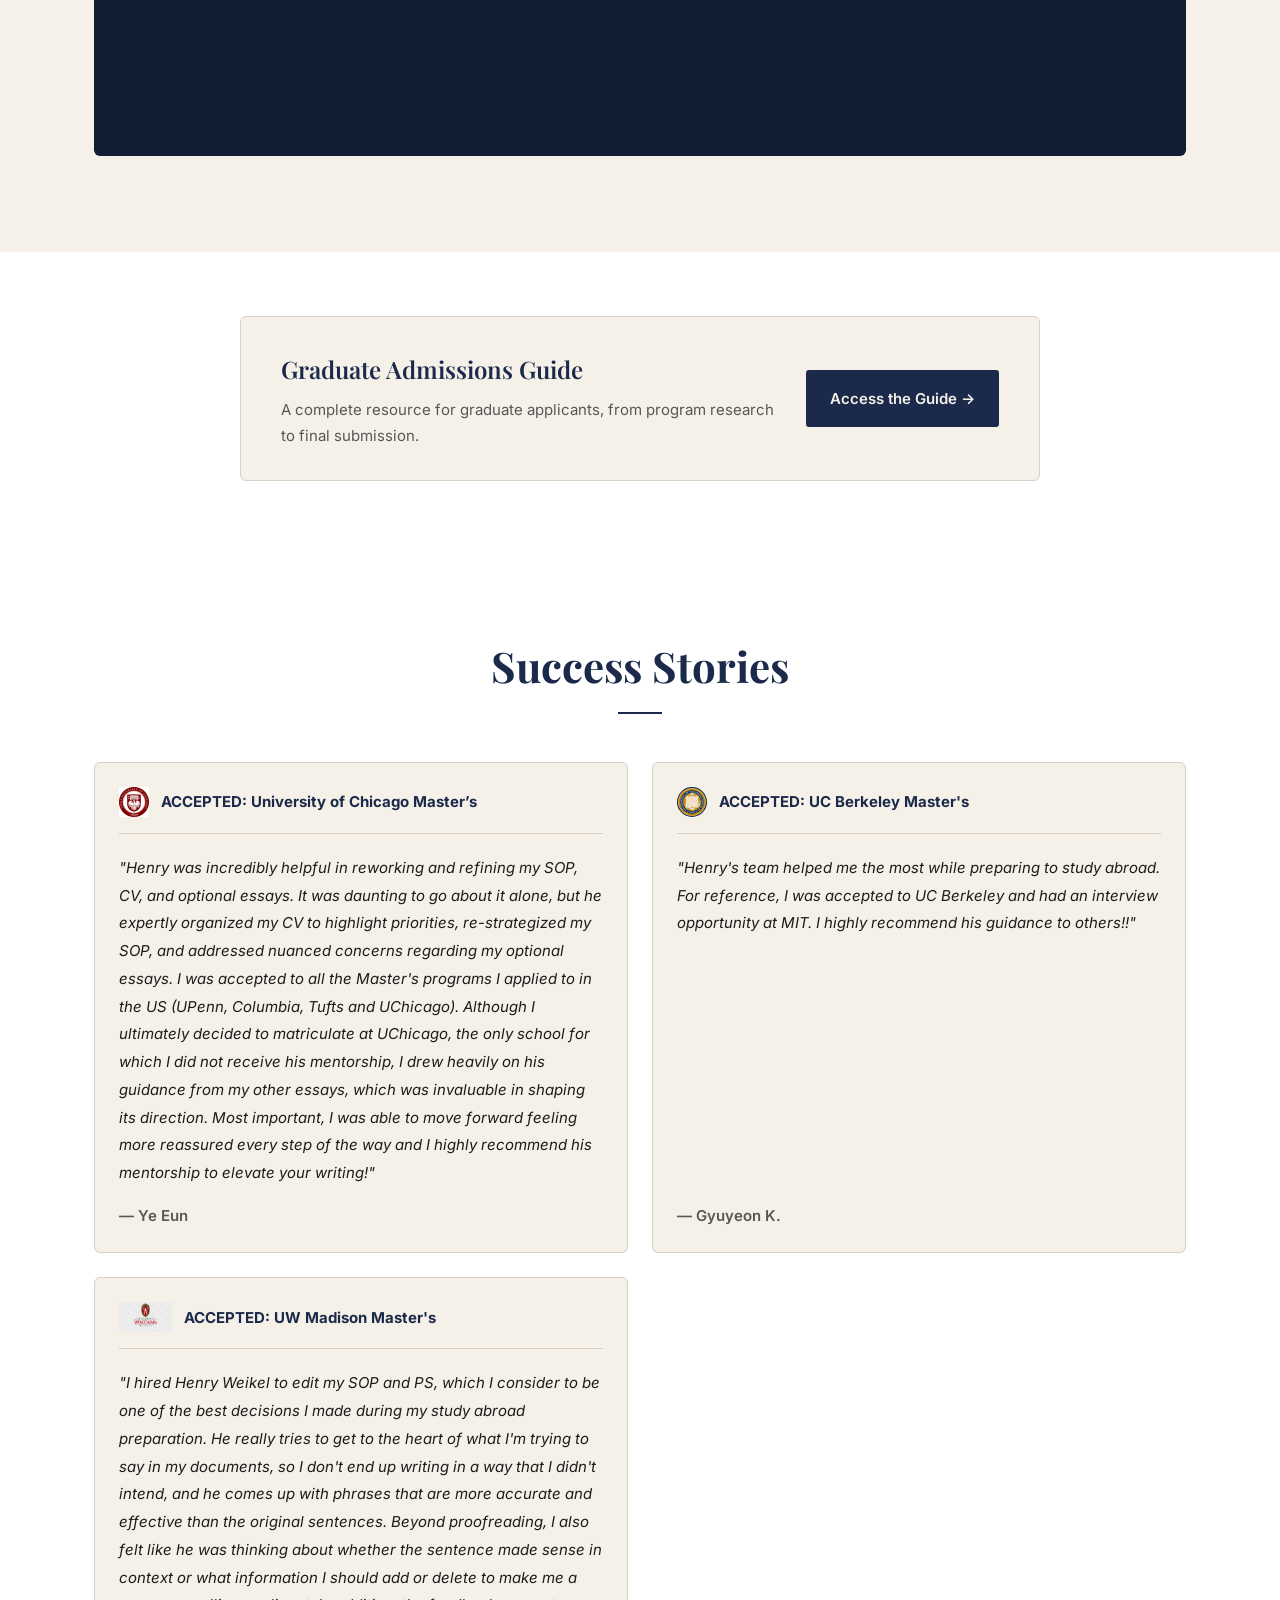
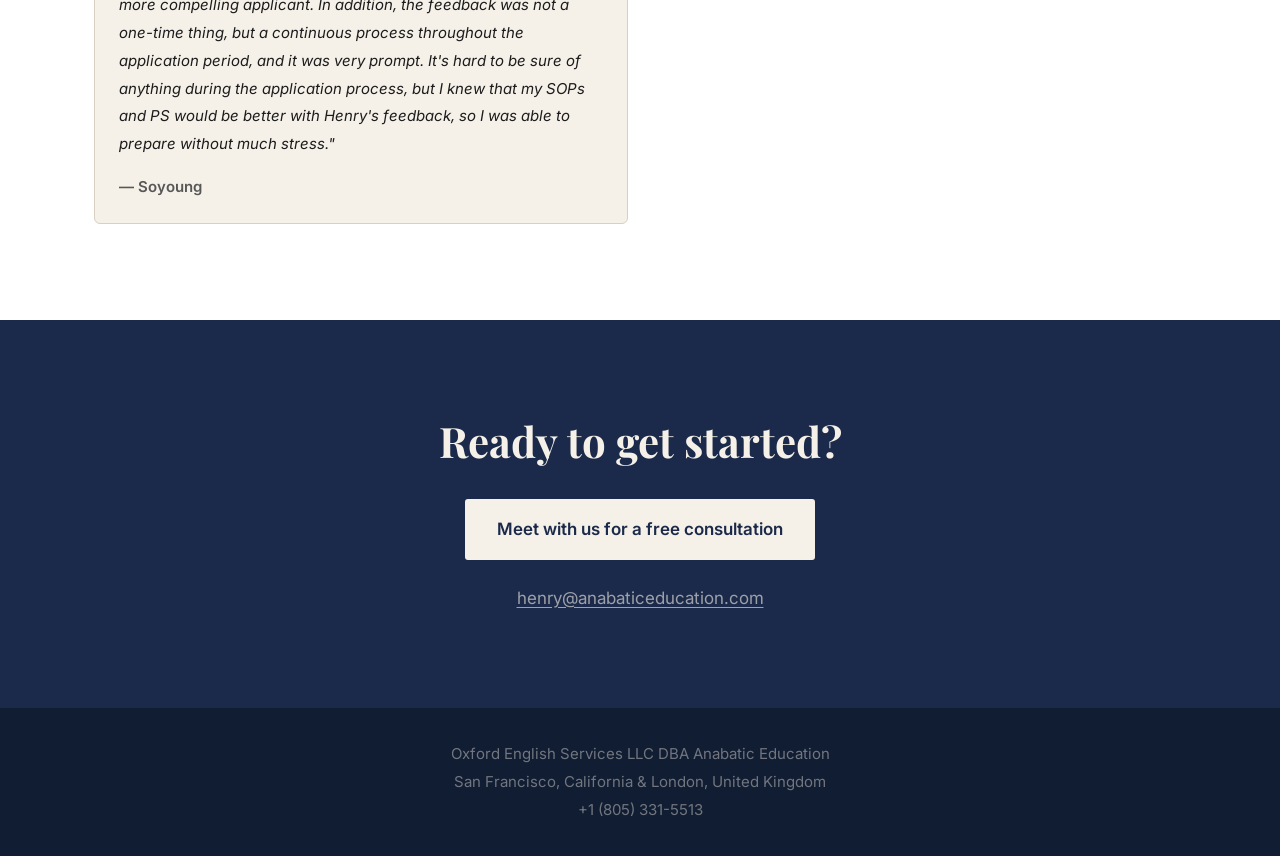
==== commit 517ba077: "update contact email" ====
--- a/graduate.html
+++ b/graduate.html
@@ -153,7 +153,7 @@
     <div class="container">
       <h2>Ready to get started?</h2>
       <a href="https://cal.com/anabatic" class="btn btn-primary">Meet with us for a free consultation</a>
-      <p class="cta-email"><a href="mailto:info@anabatic.org">info@anabatic.org</a></p>
+      <p class="cta-email"><a href="mailto:henry@anabaticeducation.com">henry@anabaticeducation.com</a></p>
     </div>
   </section>
 
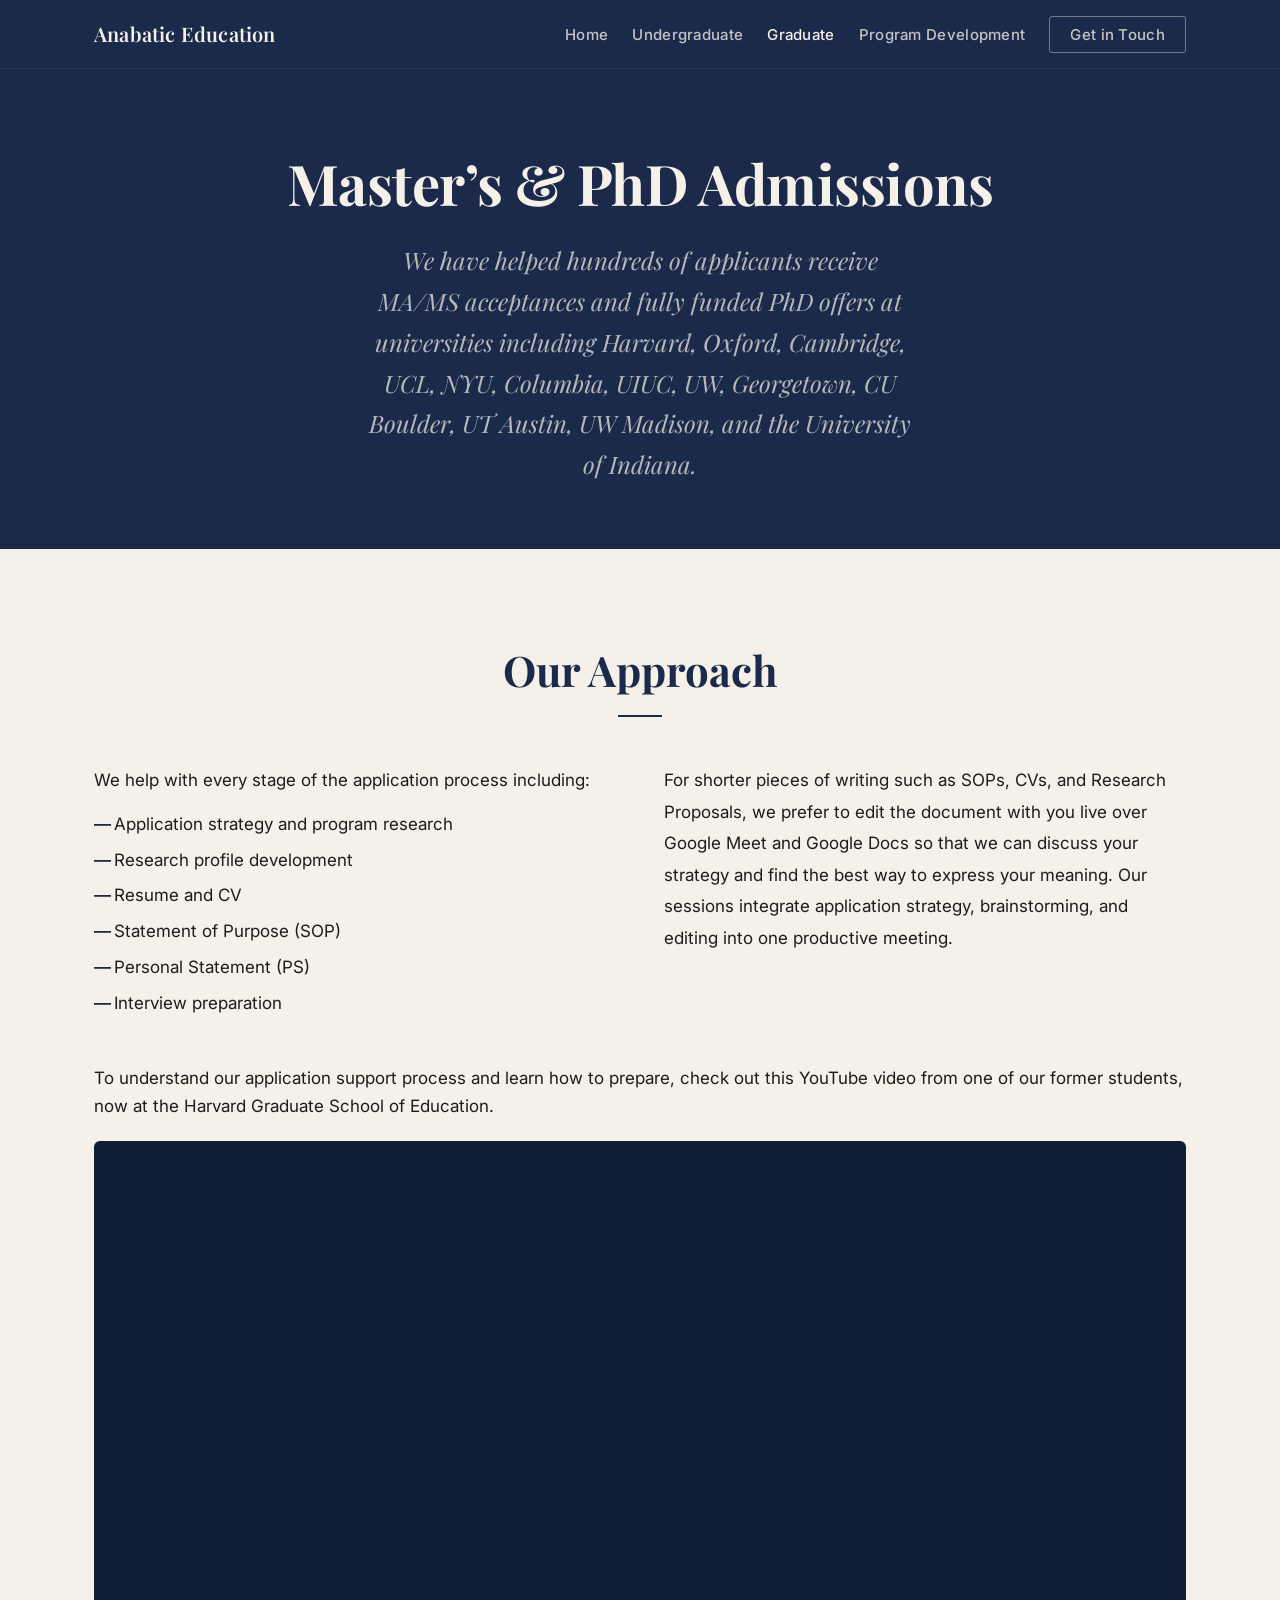
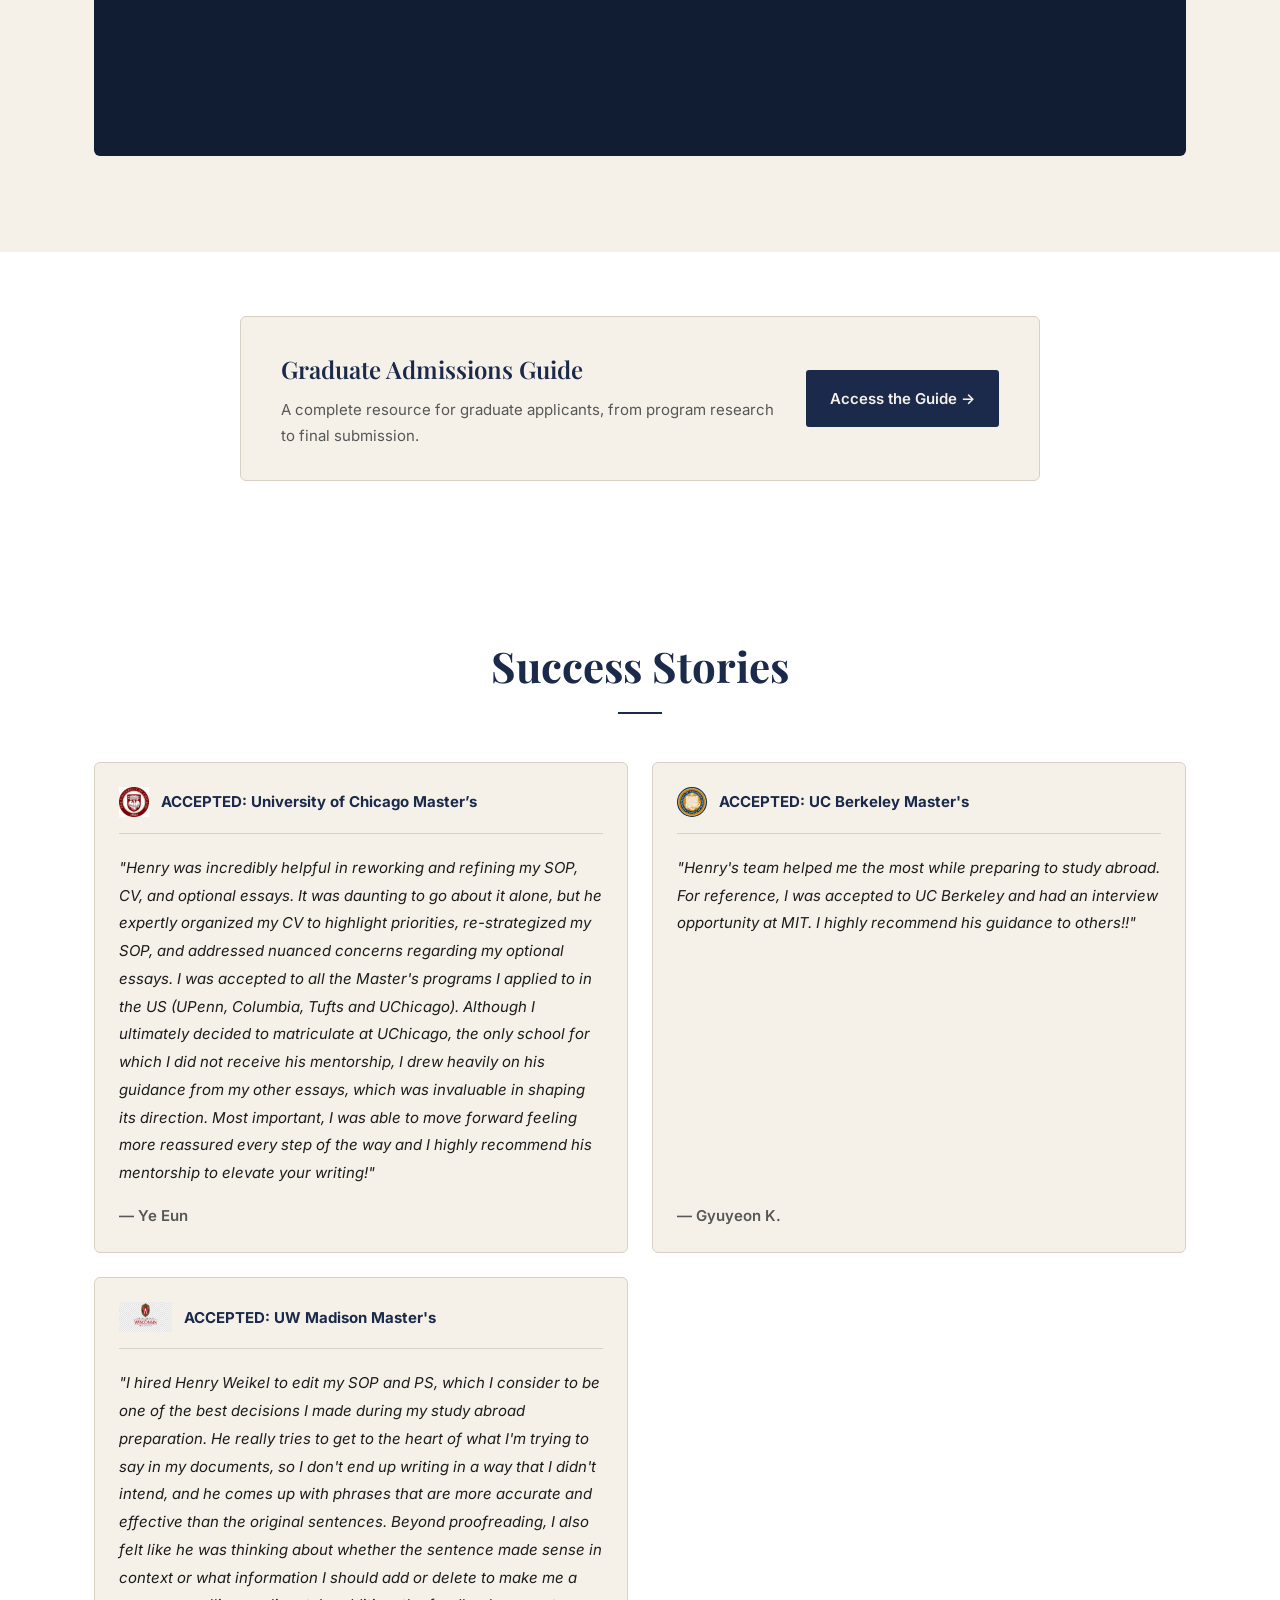
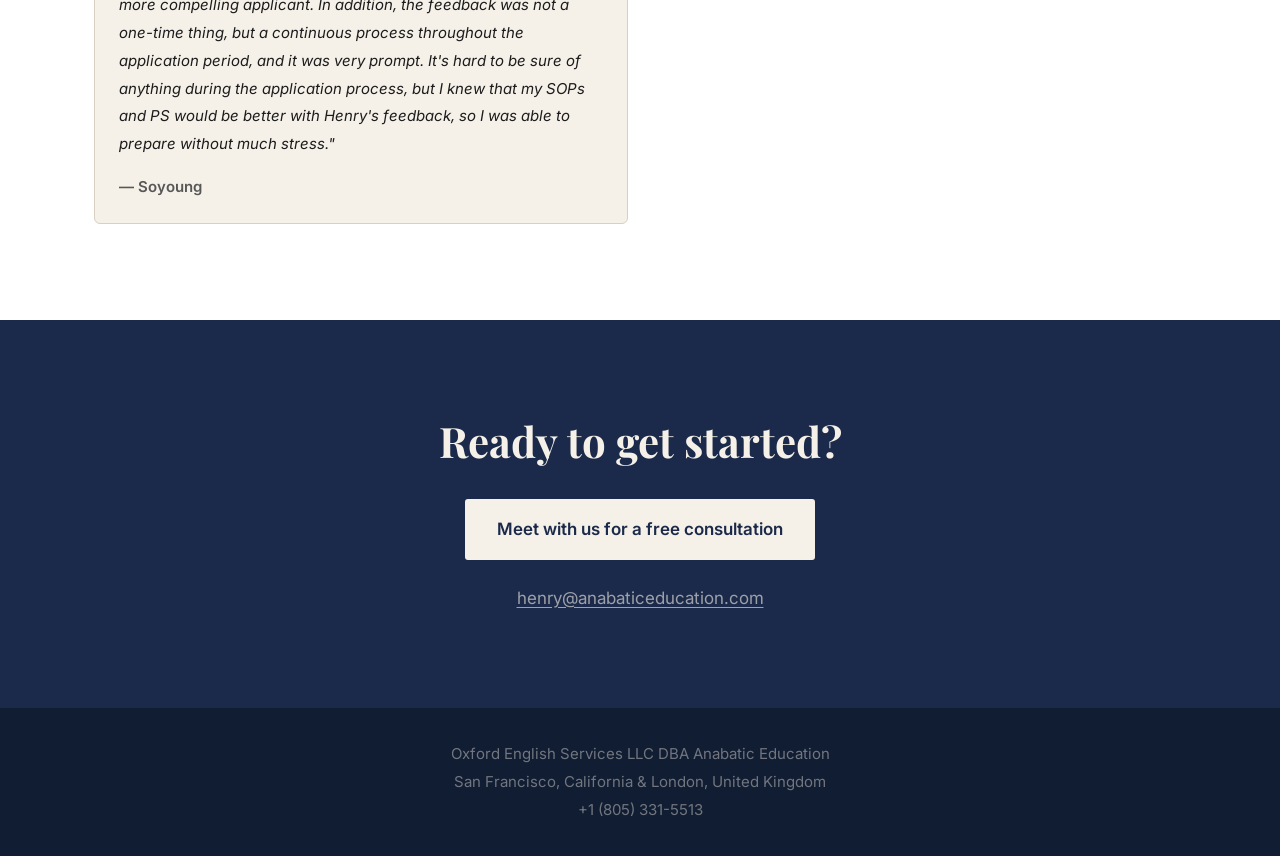
==== commit 95f7064c: "Update deploy actions to Node 24 and cut image payload Bump the Pages workflow off the deprecated No" ====
--- a/graduate.html
+++ b/graduate.html
@@ -5,10 +5,57 @@
   <meta name="viewport" content="width=device-width, initial-scale=1.0">
   <title>Graduate Admissions — Anabatic Education</title>
   <meta name="description" content="We have helped hundreds of applicants receive fully funded offers from PhD and MA/MS programs at Harvard, Oxford, Cambridge, and more.">
+  <link rel="canonical" href="https://anabaticeducation.com/graduate.html">
+
+  <meta property="og:type" content="website">
+  <meta property="og:site_name" content="Anabatic Education">
+  <meta property="og:title" content="Graduate Admissions — Anabatic Education">
+  <meta property="og:description" content="We have helped hundreds of applicants receive fully funded offers from PhD and MA/MS programs at Harvard, Oxford, Cambridge, and more.">
+  <meta property="og:url" content="https://anabaticeducation.com/graduate.html">
+  <meta property="og:image" content="https://anabaticeducation.com/images/og-image.jpg">
+  <meta name="twitter:card" content="summary_large_image">
+  <meta name="twitter:title" content="Graduate Admissions — Anabatic Education">
+  <meta name="twitter:description" content="We have helped hundreds of applicants receive fully funded offers from PhD and MA/MS programs at Harvard, Oxford, Cambridge, and more.">
+  <meta name="twitter:image" content="https://anabaticeducation.com/images/og-image.jpg">
+
+  <link rel="icon" href="favicon.svg" type="image/svg+xml">
+  <link rel="alternate icon" href="favicon.ico">
+  <link rel="apple-touch-icon" href="apple-touch-icon.png">
+
   <link rel="preconnect" href="https://fonts.googleapis.com">
   <link rel="preconnect" href="https://fonts.gstatic.com" crossorigin>
   <link href="https://fonts.googleapis.com/css2?family=Playfair+Display:ital,wght@0,400;0,600;0,700;1,400&family=Inter:wght@400;500;600&display=swap" rel="stylesheet">
   <link rel="stylesheet" href="styles.css">
+
+  <script type="application/ld+json">
+  {
+    "@context": "https://schema.org",
+    "@type": "ProfessionalService",
+    "name": "Anabatic Education",
+    "alternateName": "Oxford English Services LLC",
+    "url": "https://anabaticeducation.com/",
+    "logo": "https://anabaticeducation.com/apple-touch-icon.png",
+    "image": "https://anabaticeducation.com/images/og-image.jpg",
+    "description": "Expert, mentor-led guidance for college admissions, graduate admissions, and program development.",
+    "email": "henry@anabaticeducation.com",
+    "telephone": "+1-805-331-5513",
+    "address": [
+      {
+        "@type": "PostalAddress",
+        "addressLocality": "San Francisco",
+        "addressRegion": "CA",
+        "addressCountry": "US"
+      },
+      {
+        "@type": "PostalAddress",
+        "addressLocality": "London",
+        "addressCountry": "GB"
+      }
+    ],
+    "areaServed": ["San Francisco Bay Area", "United States", "United Kingdom"],
+    "sameAs": ["https://cal.com/anabatic"]
+  }
+  </script>
 </head>
 <body>
 
--- a/styles.css
+++ b/styles.css
@@ -247,6 +247,58 @@
   margin-right: auto;
 }
 
+.hero-specialty {
+  font-family: var(--font-serif);
+  font-style: normal;
+  font-weight: 600;
+  font-size: var(--text-xl);
+  color: var(--color-cream);
+  line-height: var(--lh-snug);
+  max-width: 600px;
+  margin-left: auto;
+  margin-right: auto;
+}
+
+/* ============================================================
+   Specialty Spotlight
+   ============================================================ */
+.specialty {
+  background-color: var(--color-white);
+  padding: var(--sp-16) 0;
+  text-align: center;
+  border-bottom: 1px solid var(--color-border);
+}
+
+.specialty-label {
+  font-family: var(--font-sans);
+  font-size: var(--text-sm);
+  font-weight: 600;
+  text-transform: uppercase;
+  letter-spacing: 0.06em;
+  color: var(--color-text-muted);
+  margin-bottom: var(--sp-4);
+}
+
+.specialty-list {
+  list-style: none;
+  display: flex;
+  flex-wrap: wrap;
+  justify-content: center;
+  gap: var(--sp-3);
+  max-width: 720px;
+  margin: 0 auto;
+}
+
+.specialty-list li {
+  font-family: var(--font-sans);
+  font-size: var(--text-sm);
+  color: var(--color-navy);
+  background-color: var(--color-cream);
+  border: 1px solid var(--color-border);
+  border-radius: 999px;
+  padding: var(--sp-2) var(--sp-5);
+}
+
 /* ============================================================
    Services
    ============================================================ */
@@ -384,6 +436,49 @@
   font-weight: 600;
   color: var(--color-navy);
   margin-bottom: var(--sp-3);
+}
+
+/* Affiliation wordmarks */
+.team-affiliations {
+  display: flex;
+  flex-wrap: wrap;
+  align-items: center;
+  gap: var(--sp-6);
+  margin-top: var(--sp-5);
+}
+
+/* Specificity here must beat `.team-card img` so the wordmarks opt out of the
+   portrait sizing (fixed width, 3:4 crop) they would otherwise inherit.
+   Capping both height and width keeps the compact marks (Yale, UCLA) and the
+   wide two-line lockups (Chicago, Imperial) at a similar optical weight. */
+.team-lead-bio .team-affiliations img,
+.team-card .team-affiliations img {
+  width: auto;
+  height: 26px;
+  max-width: 104px;
+  aspect-ratio: auto;
+  object-fit: contain;
+  object-position: center;
+  border-radius: 0;
+  flex-shrink: 0;
+}
+
+/* Optical balancing. A single word set at full height (Berkeley, Yale) reads
+   much heavier than a crest-plus-small-caps lockup (Oxford, Harvard) at that
+   same height, so the two groups are sized against each other rather than
+   against the box. */
+.team-affiliations img[src*="berkeley"],
+.team-affiliations img[src*="yale"],
+.team-affiliations img[src*="ucla"],
+.team-affiliations img[src*="amazon"],
+.team-affiliations img[src*="roblox"] {
+  height: 21px;
+}
+
+.team-affiliations img[src*="oxford"],
+.team-affiliations img[src*="harvard"] {
+  height: 32px;
+  max-width: 124px;
 }
 
 /* ============================================================
@@ -954,6 +1049,31 @@
     width: 100px;
   }
 
+  .team-affiliations {
+    gap: var(--sp-5);
+    margin-top: var(--sp-4);
+  }
+
+  .team-lead-bio .team-affiliations img,
+  .team-card .team-affiliations img {
+    height: 22px;
+    max-width: 86px;
+  }
+
+  .team-affiliations img[src*="berkeley"],
+  .team-affiliations img[src*="yale"],
+  .team-affiliations img[src*="ucla"],
+  .team-affiliations img[src*="amazon"],
+  .team-affiliations img[src*="roblox"] {
+    height: 18px;
+  }
+
+  .team-affiliations img[src*="oxford"],
+  .team-affiliations img[src*="harvard"] {
+    height: 27px;
+    max-width: 104px;
+  }
+
   .case-studies-grid {
     grid-template-columns: 1fr;
   }
